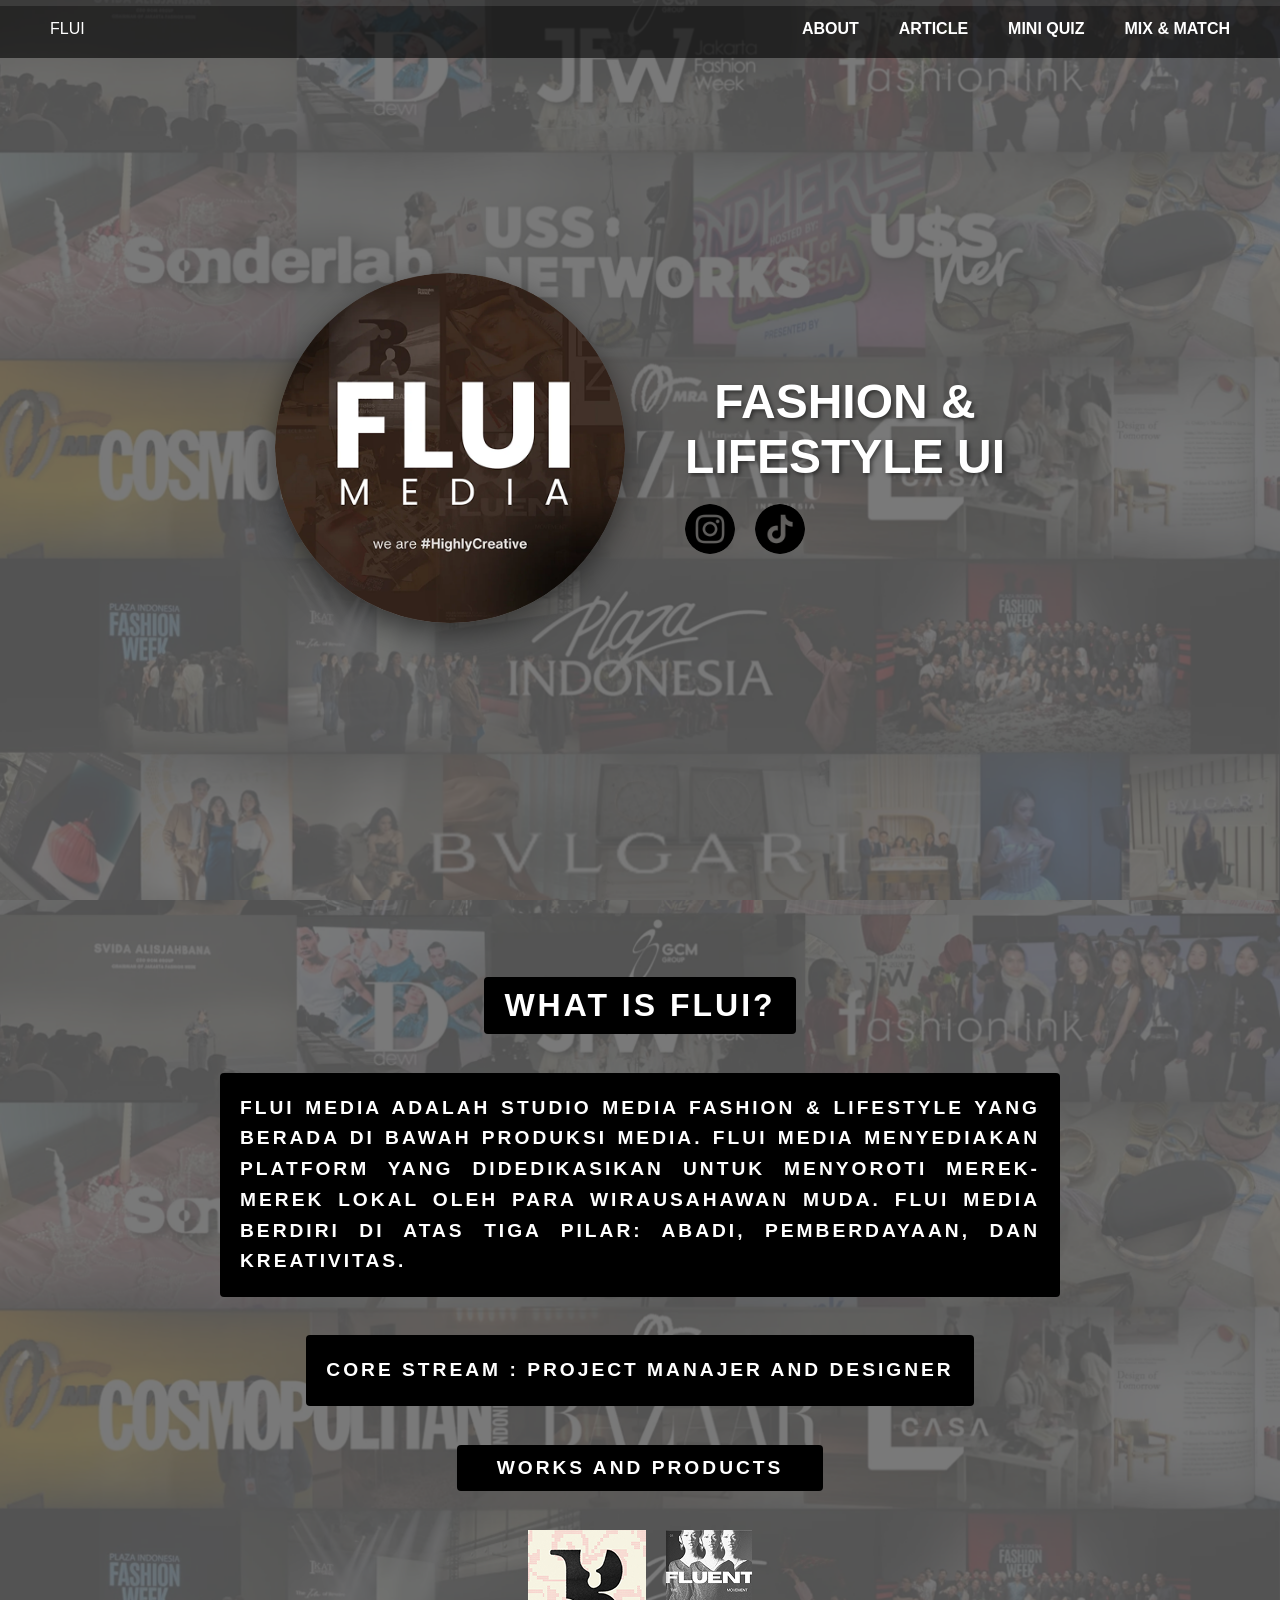
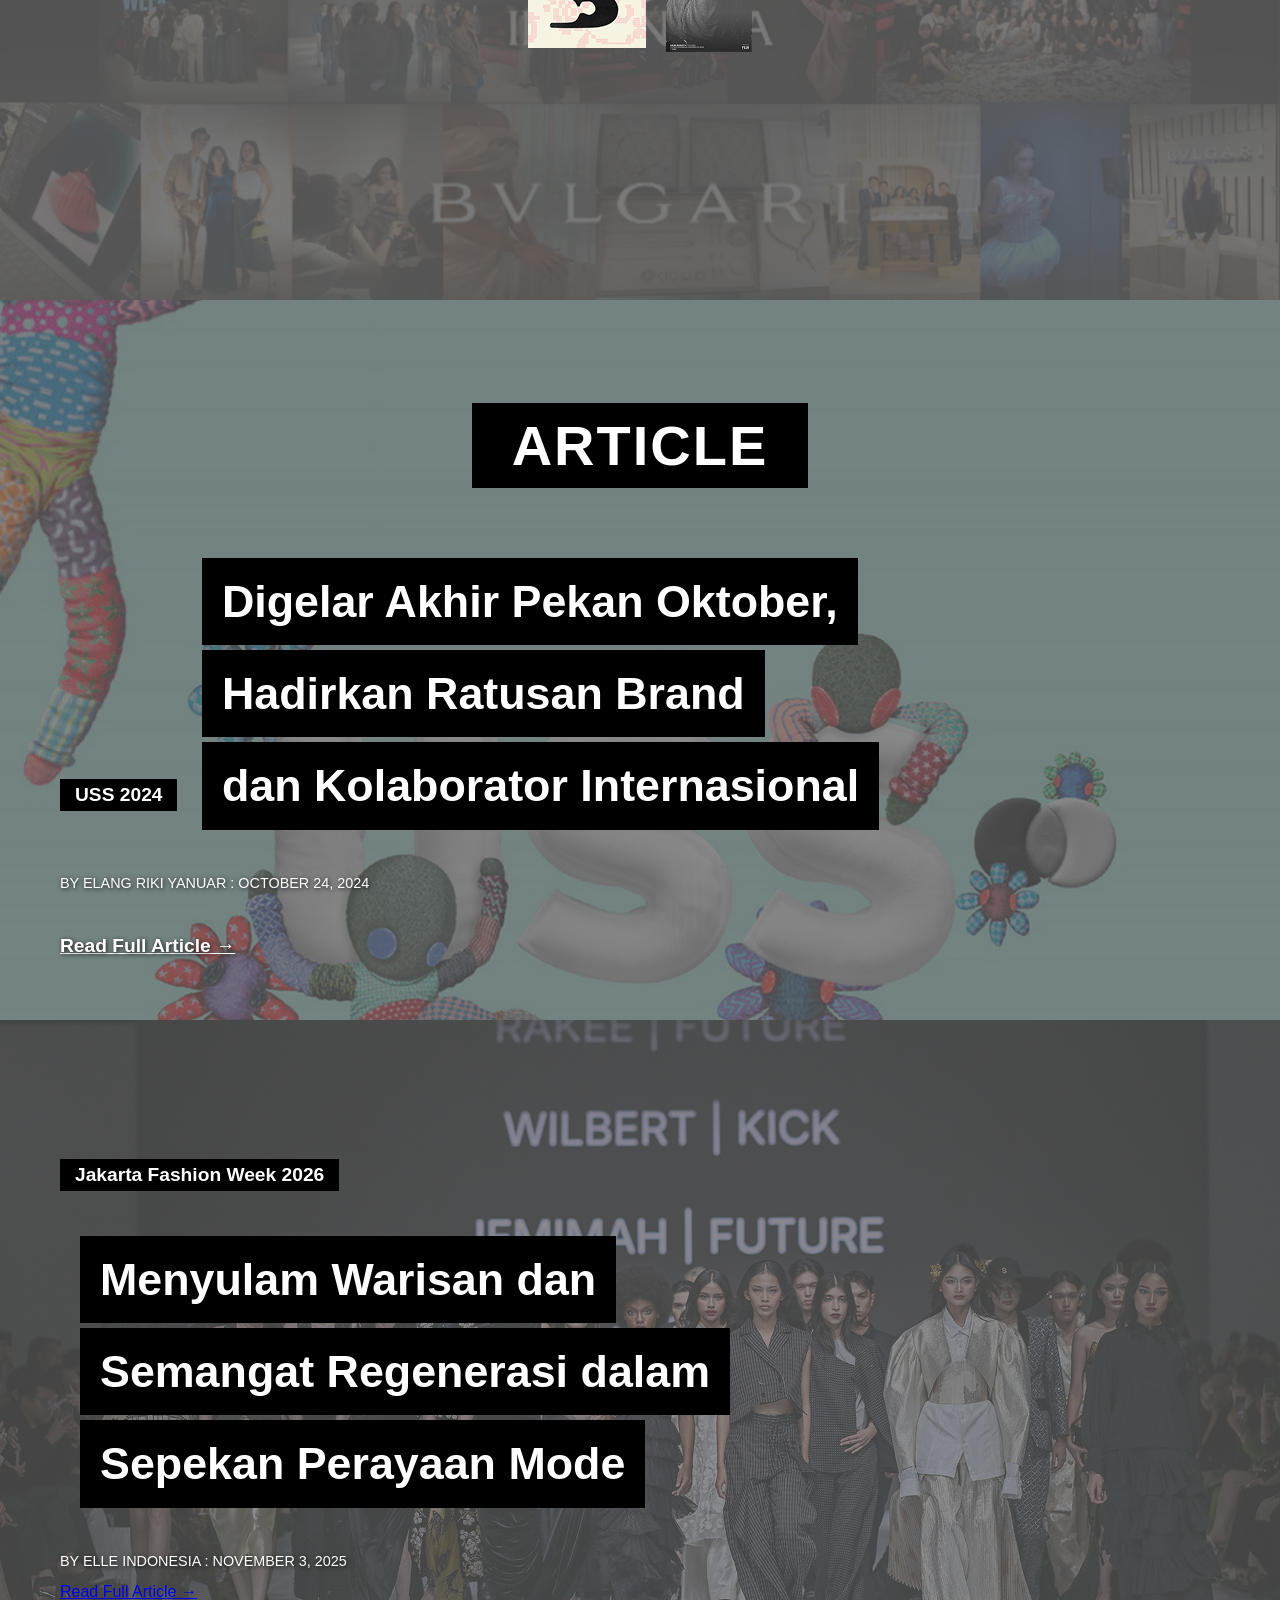
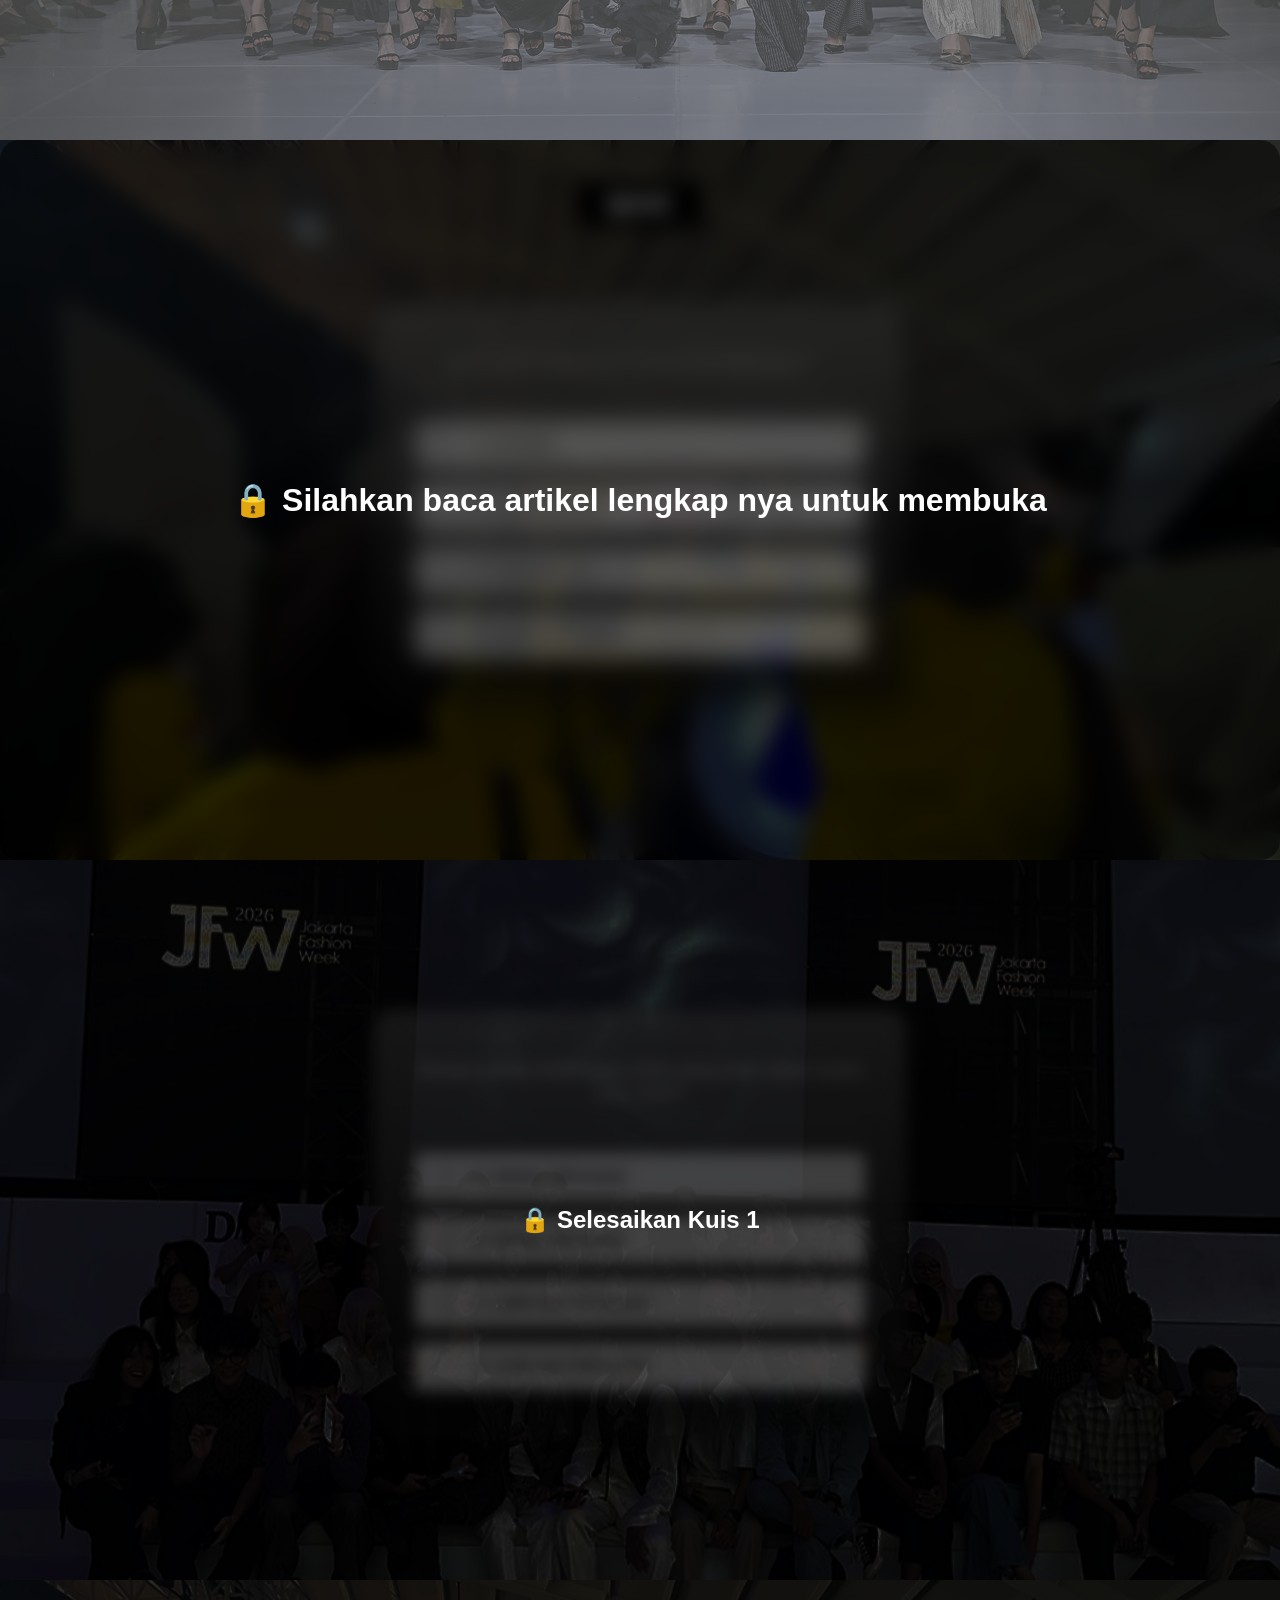
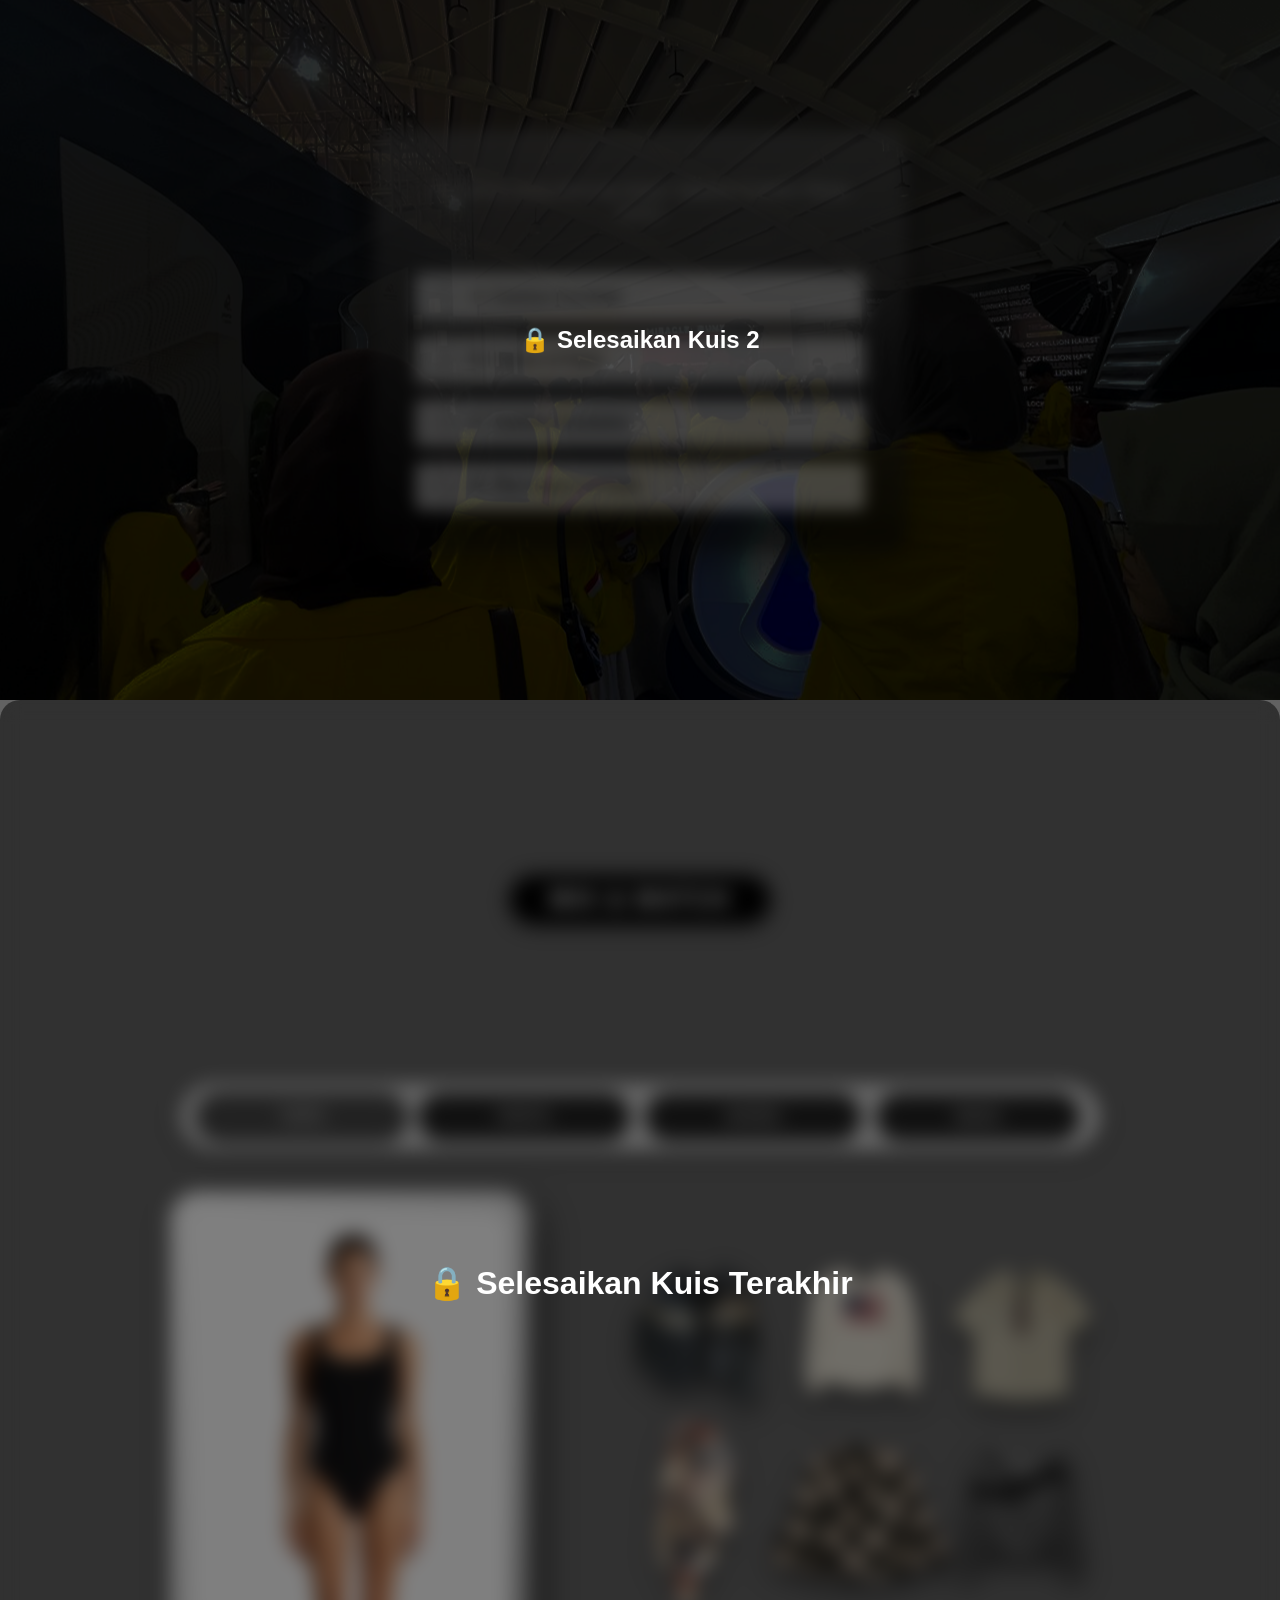
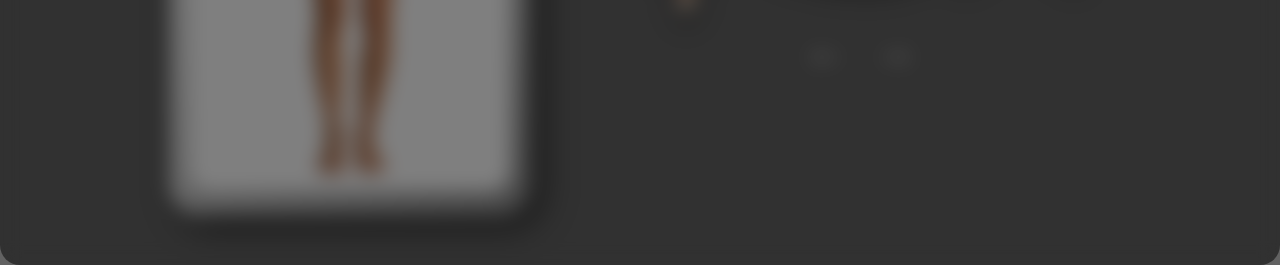
==== index.html @ 3e179be0 "1" ====
<!DOCTYPE html>
<html lang="en">
<head>
    <meta charset="UTF-8">
    <title>Fashion Studio</title>
    <link rel="stylesheet" href="style.css"> 
</head>
<body>
    <div class="scroll-progress-container">
    <div class="scroll-progress-bar" id="progressBar"></div>
    </div>

    <header class="main-header">
        
        <nav class="top-nav">
            <div class="nav-brand">FLUI</div>
            <div class="nav-menu">
                <a href="#info-section">ABOUT</a>
                <a href="#article-section">ARTICLE</a>
                <a href="#quiz-1">MINI QUIZ</a>
                <a href="#mix-match-section">MIX & MATCH</a>
            </div>
        </nav>

        <div class="hero-content">
            
            <div class="hero-logo">
                <img src="images/image 4.png" alt="FLUI Media Logo">
            </div>

            <div class="hero-text-area">
                <h1>FASHION &<br>LIFESTYLE UI</h1>
                
                <div class="social-icons">
                    <a href="https://instagram.com/your-profile" target="_blank">
                        <img src="images/icons/instagram.png" alt="Instagram">
                    </a>
                    <a href="https://tiktok.com/@your-profile" target="_blank">
                        <img src="images/icons/tiktok.png" alt="TikTok">
                    </a>
                </div>
            </div>

        </div>
    </header>

   <section class="info-section" id="info-section">
        <h2 class="black-box">WHAT IS FLUI?</h2>
        
        <p class="black-box">
            FLUI Media adalah studio Media Fashion & Lifestyle yang berada di bawah Produksi Media. FLUI Media menyediakan platform yang didedikasikan untuk menyoroti merek-merek lokal oleh para wirausahawan muda. FLUI Media berdiri di atas tiga pilar: abadi, pemberdayaan, dan kreativitas.
        </p>
        
        <p class="black-box">Core Stream : Project Manajer and Designer</p>
        
        <h3 class="black-box">Works and Products</h3>
        
        <div class="works-images">
            <a href="https://www.instagram.com/___bayang?igsh=MTZxa2tmYzc3bzJldw==" target="_blank">
                <img src="images/works/image 25.png" alt="Works logo">
            </a> <a href="https://heyzine.com/flip-book/077155b08c.html" target="_blank">
                <img src="images/works/image 26.png" alt="Works logo">
            </a> </div>
    </section>

    <section class="article-section" id="article-section">
        
        <article class="article-block uss-bg">
            
            <div class="center-title-box">
                <span class="big-article-title">ARTICLE</span>
            </div>
            
            <div class="article-content">
                <span class="highlight-text tag">USS 2024</span>
                
                <h2 class="article-title">
                    <span class="highlight-text">Digelar Akhir Pekan Oktober,</span><br>
                    <span class="highlight-text">Hadirkan Ratusan Brand</span><br>
                    <span class="highlight-text">dan Kolaborator Internasional</span>
                </h2>
                
                <p class="author-info">BY ELANG RIKI YANUAR : OCTOBER 24, 2024</p>
                
                <a href="uss-article.html" class="read-more">Read Full Article &rarr;</a>
            </div>
        </article>

        <article class="article-block jfw-bg">
            <div class="article-content">
                <span class="highlight-text tag">Jakarta Fashion Week 2026</span>
                
                <h2 class="article-title">
                    <span class="highlight-text">Menyulam Warisan dan</span><br>
                    <span class="highlight-text">Semangat Regenerasi dalam</span><br>
                    <span class="highlight-text">Sepekan Perayaan Mode</span>
                </h2>
                
                <p class="author-info">BY ELLE INDONESIA : NOVEMBER 3, 2025</p>
                
                <a href="jfw-article.html" id="unlock-quiz-btn">Read Full Article &rarr;</a>
            </div>
        </article>

    </section>

    <section id="quiz-section">

        <div class="quiz-block bg-quiz-1 locked" id="quiz-1">
            
            <div class="quiz-badge-container">
                <span class="quiz-badge">QUIZ</span>
            </div>

            <div class="locked-overlay">
                <h2>🔒 Silahkan baca artikel lengkap nya untuk membuka</h2>
            </div>

            <div class="quiz-content">
                <h3>Di mana acara USS 2024 diselenggarakan?</h3>
                <div class="options-grid">
                    <button class="quiz-btn" data-correct="false">A. ICE BSD</button>
                    <button class="quiz-btn" data-correct="true">B. Hall A & B JCC</button> 
                    <button class="quiz-btn" data-correct="false">C. Senayan City</button>
                    <button class="quiz-btn" data-correct="false">D. Grand Indonesia</button>
                </div>
            </div>
        </div>

        <div class="quiz-block bg-quiz-2 locked" id="quiz-2">
            <div class="quiz-overlay">
                <h2>🔒 Selesaikan Kuis 1</h2>
            </div>
            <div class="quiz-content">
                <h3>Berapa jumlah brand gaya hidup yang hadir dalam acara USS 2024?</h3>
                <div class="options-grid">
                    <button class="quiz-btn" data-correct="false">A. Sekitar 100 brand</button>
                    <button class="quiz-btn" data-correct="false">B. Sekitar 150 brand</button>
                    <button class="quiz-btn" data-correct="true">C. Lebih dari 270 brand</button>
                    <button class="quiz-btn" data-correct="false">D. Lebih dari 500 brand</button>
                </div>
            </div>
        </div>

        <div class="quiz-block bg-quiz-3 locked" id="quiz-3">
            <div class="quiz-overlay">
                <h2>🔒 Selesaikan Kuis 2</h2>
            </div>
            <div class="quiz-content">
                <h3>Apa tema yang diusung dalam Jakarta Fashion Week 2026?</h3>
                <div class="options-grid">
                    <button class="quiz-btn" data-correct="false">A. Fashion Forward</button>
                    <button class="quiz-btn" data-correct="false">B. Future of Style</button>
                    <button class="quiz-btn" data-correct="false">C. Fashion Evolution</button>
                    <button class="quiz-btn" data-correct="true">D. The Legacy of Style</button>
                </div>
            </div>
        </div>

    </section>


<section id="mix-match-section" class="locked">

    <div class="locked-overlay">
        <h2>🔒 Selesaikan Kuis Terakhir</h2> 
    </div>

    <header class="mix-header">
        <div class="mix-title-badge">
            <h2>MIX & MATCH</h2>
        </div>
    </header>
    
    <div class="mix-header">
        <div class="category-menu">
            <button class="cat-btn active" data-target="tops">TOPS</button>
            <button class="cat-btn" data-target="pants">PANTS</button>
            <button class="cat-btn" data-target="shoes">SHOES</button>
            <button class="cat-btn" data-target="bags">BAGS</button>
        </div>
    </div>

    <div class="mix-container new-layout">
        
        <div class="model-zone silver-bevel">
            <img src="images/mix-and-match/fixed/model.jpg" alt="Model" class="base-model" draggable="false">
        </div>  

        <div class="outfit-area">
            <div class="outfit-grid-free">
            
            <div class="cloth-slot" data-category="tops">
                <img src="images/mix-and-match/fixed/top-1.png" class="draggable-cloth outfit-item" data-category="tops">
            </div>
            <div class="cloth-slot" data-category="tops">
                <img src="images/mix-and-match/fixed/top-2.png" class="draggable-cloth outfit-item" data-category="tops">
            </div>
            <div class="cloth-slot" data-category="tops">
                <img src="images/mix-and-match/fixed/top-3.png" class="draggable-cloth outfit-item" data-category="tops">
            </div>
            <div class="cloth-slot" data-category="tops">
                <img src="images/mix-and-match/fixed/top-4.png" class="draggable-cloth outfit-item" data-category="tops">
            </div>
            <div class="cloth-slot" data-category="tops">
                <img src="images/mix-and-match/fixed/top-5.png" class="draggable-cloth outfit-item" data-category="tops">
            </div>
            <div class="cloth-slot" data-category="tops">
                <img src="images/mix-and-match/fixed/top-6.png" class="draggable-cloth outfit-item" data-category="tops">
            </div>

            <div class="cloth-slot" data-category="pants">
                <img src="images/mix-and-match/fixed/bottom-1.png" class="draggable-cloth outfit-item" data-category="pants">
            </div>
            <div class="cloth-slot" data-category="pants">
                <img src="images/mix-and-match/fixed/bottom-2.png" class="draggable-cloth outfit-item" data-category="pants">
            </div>
            <div class="cloth-slot" data-category="pants">
                <img src="images/mix-and-match/fixed/bottom-3.png" class="draggable-cloth outfit-item" data-category="pants">
            </div>
            <div class="cloth-slot" data-category="pants">
                <img src="images/mix-and-match/fixed/bottom-4.png" class="draggable-cloth outfit-item" data-category="pants">
            </div>

            <div class="cloth-slot" data-category="shoes">
                <img src="images/mix-and-match/fixed/shoes-1.png" class="draggable-cloth outfit-item" data-category="shoes">
            </div>
            <div class="cloth-slot" data-category="shoes">
                <img src="images/mix-and-match/fixed/shoes-2.png" class="draggable-cloth outfit-item" data-category="shoes">
            </div>
            <div class="cloth-slot" data-category="shoes">
                <img src="images/mix-and-match/fixed/shoes-3.png" class="draggable-cloth outfit-item" data-category="shoes">
            </div>
            <div class="cloth-slot" data-category="shoes">
                <img src="images/mix-and-match/fixed/shoes-4.png" class="draggable-cloth outfit-item" data-category="shoes">
            </div>
            <div class="cloth-slot" data-category="shoes">
                <img src="images/mix-and-match/fixed/shoes-5.png" class="draggable-cloth outfit-item" data-category="shoes">
            </div>
            <div class="cloth-slot" data-category="shoes">
                <img src="images/mix-and-match/fixed/shoes-6.png" class="draggable-cloth outfit-item" data-category="shoes">
            </div>

            <div class="cloth-slot" data-category="bags">
                <img src="images/mix-and-match/fixed/bags-1.png" class="draggable-cloth outfit-item" data-category="bags">
            </div>
            <div class="cloth-slot" data-category="bags">
                <img src="images/mix-and-match/fixed/bags-2.png" class="draggable-cloth outfit-item" data-category="bags">
            </div>
            <div class="cloth-slot" data-category="bags">
                <img src="images/mix-and-match/fixed/bags-3.png" class="draggable-cloth outfit-item" data-category="bags">
            </div>

            </div>

            <div class="carousel-arrows">
                <span class="arrow">&larr;</span>
                <span class="arrow">&rarr;</span>
            </div>
        </div>

    </div>
</section>


<script src="script.js"></script>

<div id="toast-notification" class="toast-notification">
    <div class="toast-icon">
        <svg width="24" height="24" viewBox="0 0 24 24" fill="#4CAF50" xmlns="http://www.w3.org/2000/svg">
            <path d="M12 2C6.48 2 2 6.48 2 12C2 17.52 6.48 22 12 22C17.52 22 22 17.52 22 12C22 6.48 17.52 2 12 2ZM10 17L5 12L6.41 10.59L10 14.17L17.59 6.58L19 8L10 17Z"/>
        </svg>
    </div>
    <div class="toast-content">
        <strong>Wawasan fashion bertambah!</strong>
        Anda sekarang dapat menjawab kuis pertama.
    </div>
</div>

<div id="unlock-toast" class="toast-notification">
    <div class="toast-icon">
        <svg width="24" height="24" viewBox="0 0 24 24" fill="#4CAF50" xmlns="http://www.w3.org/2000/svg">
            <path d="M12 2C6.48 2 2 6.48 2 12C2 17.52 6.48 22 12 22C17.52 22 22 17.52 22 12C22 6.48 17.52 2 12 2ZM10 17L5 12L6.41 10.59L10 14.17L17.59 6.58L19 8L10 17Z"/>
        </svg>
    </div>
    
    <div class="toast-content">
        <strong>Mini Kuiz telah selesai!</strong>
        Akses Mix and Match telah terbuka, silahkan lanjutkan pada fitur dibawah ini
    </div>
</div>

</body>
</html>

</body>
</html>
---- style.css ----
html {
    scroll-behavior: smooth;
    
    /* PRO-TIP: This prevents your fixed navbar from covering up the 
       section titles when it finishes scrolling! */
    scroll-padding-top: 90px; 
}

/* 1. Body & Global Styles */
/* 1. Global Styles */
body {
    background-color: #626262; /* Solid background for the rest of the page */
    color: white;
    font-family: Arial, sans-serif;
    margin: 0;
}

/* 2. The Header (Background image goes back here!) */
.main-header {
    /* Put your exact image name here */
    background-image: url('images/bg/image\ 2.png'); 
    background-size: cover;
    background-position: center;
    height: 100vh;
    display: flex;
    flex-direction: column;
}

.hero-content {
    flex: 1;
    display: flex;
    align-items: center;
    justify-content: center;
}

/* (Keep your existing .top-nav, .nav-menu, .info-section, and .black-box CSS exactly as they are below this!) */

.top-nav {
    display: flex;
    justify-content: space-between;
    padding: 20px 50px;
    background-color: rgba(0, 0, 0, 0.6); /* Adds the dark, transparent background back */
    
    /* The magic to make it follow you when you scroll: */
    position: fixed; 
    top: 0; 
    left: 0;
    width: 100%; 
    box-sizing: border-box; /* Ensures the padding doesn't stretch it off the screen */
    z-index: 99999; /* Higher than the overlay */
}

.nav-menu {
    display: flex;
    gap: 40px; /* This is the magic number! Increase or decrease to change the spacing */
    align-items: center;
}

/* Style the navigation links so they don't look like default blue links */
.nav-menu a {
    color: white; /* Keeps them white on the dark background */
    text-decoration: none; /* Removes the underline */
    font-weight: bold;
    cursor: pointer;
    transition: color 0.3s ease; /* Smooth fade when hovering */
}

/* Optional: Make them change color slightly when you hover over them */
.nav-menu a:hover {
    color: #cccccc; 
}

/* Specifically for the article page (Light Theme) */
body.article-page .nav-menu a {
    color: white; /* Ensures they stay white against the black navbar on the article page */
}

.nav-menu span {
    margin-left: 30px;
    font-weight: bold;
    cursor: pointer;
}

/* Container holding both the logo and the text */
.hero-content {
    flex: 1;
    display: flex;
    align-items: center; 
    justify-content: center;
    gap: 60px; /* Creates the space between the big logo and the text */
    padding: 0 50px;
}

/* 1. Make the Logo Bigger */
.hero-logo img {
    width: 350px; /* INCREASED: Try changing this from 350px to 450px, 500px, etc. */
    height: auto;
    border-radius: 50%;
    box-shadow: 0px 10px 30px rgba(0, 0, 0, 0.5); 
}

/* 2. Make the Title Text Bigger */
.hero-text-area h1 {
    font-size: 5rem; /* INCREASED: Try changing this from 3.5rem to 4.5rem, 5rem, or even 6rem */
    text-align: center;
    margin-bottom: 20px;
    text-shadow: 2px 2px 8px rgba(0, 0, 0, 0.8);
}
.hero-text-area h1 {
    font-size: 3.5rem; /* Makes the title nice and big */
    text-align: center;
    margin-bottom: 20px;
    text-shadow: 2px 2px 8px rgba(0, 0, 0, 0.8); /* Helps the text stand out against the busy background */
}

/* Styling the social media row */
.social-icons {
    display: flex;
    gap: 20px; /* Space between IG and TikTok icons */
}

.social-icons a img {
    width: 50px; /* Adjust based on your icon image size */
    height: 50px;
    border-radius: 50%; /* Assuming the icons have black circular backgrounds */
    transition: transform 0.2s ease; /* Smooth animation for hover */
}

/* Makes the icons grow slightly when you hover over them with a mouse */
.social-icons a:hover img {
    transform: scale(1.1);
}

/* Makes the main title big and white */
.hero-content h1 {
    font-size: 3rem;
    color: white;
    text-shadow: 2px 2px 4px rgba(0,0,0,0.5); /* Adds a slight shadow so it's easy to read over the images */
}

/* 3. Info Section (WHAT IS FLUI?) */
.info-section {
    padding: 50px;
    display: flex;
    flex-direction: column;
    align-items: center; /* Centers the text boxes */

    /* Put your exact image name here */
    background-image: url('images/bg/image\ 2.png'); 
    background-size: cover;
    background-position: center;
    
    /* THE FIX: Changed from height to min-height */
    min-height: 100vh; 
}

.info-section h2 {
    background-color: black; /* Creates the black box */
    color: white;
    padding: 10px 20px;
    font-size: 2rem;
    margin-bottom: 20px;
}

.info-section p {
    background-color: black; /* Creates the black box */
    color: white;
    padding: 20px;
    max-width: 800px; /* Prevents the text from stretching too wide */
    line-height: 1.6; /* Makes the text easier to read */
    text-align: justify; /* Aligns the text neatly like a newspaper */
}

/* Let's make sure the images are spaced nicely and brought to the front */
.works-images {
    display: flex;
    gap: 20px;
    justify-content: center;
    position: relative;
    z-index: 10; /* Guarantees nothing sits on top of them */
    margin-top: 20px;
}

.works-images a {
    text-decoration: none;
    display: inline-block; 
}

/* Optional: Add a nice hover effect so users know it's clickable */
.works-images a:hover img {
    transform: scale(1.05);
    transition: transform 0.3s ease;
}

/* --- 4. ARTICLE SECTION --- */

/* The main container holding both articles */
#article-section {
    display: flex;
    flex-direction: column;
    width: 100%;
}

/* Base styling for both article blocks */
.article-block {
    width: 100%;
    min-height: 80vh; /* Makes each block take up 80% of the screen height */
    background-size: cover;
    background-position: center;
    display: flex;
    flex-direction: column;
    justify-content: center; /* Centers content vertically */
    padding: 60px; /* Gives nice spacing on the left and right */
    box-sizing: border-box;
}

/* Specific background images for each block */
.uss-bg {
    background-image: url('images/bg/image\ 5.png'); /* UPDATE ME */
}

.jfw-bg {
    background-image: url('images/bg/image\ 6.png'); /* UPDATE ME */
}

/* Styling the highlighted text blocks to match Figma */
.article-content {
    max-width: 900px;
}

.highlight-text {
    background-color: black;
    color: white;
    padding: 5px 15px;
    display: inline-block; /* This is what makes the box wrap tightly around the text */
    margin-bottom: 5px; /* Creates the gap between lines */
}

.tag {
    font-size: 1.2rem;
    font-weight: bold;
    margin-bottom: 15px;
}

.article-title {
    margin: 20px 0;
    line-height: 1.6; /* Adds a little extra breathing room between headline rows */
}

.article-title .highlight-text {
    font-size: 2.8rem;
    padding: 10px 20px;
}

.author-info {
    font-size: 0.9rem;
    color: white;
    margin-top: 15px;
    text-shadow: 1px 1px 4px rgba(0,0,0,0.8); /* Ensures text is readable over busy backgrounds */
}

.read-more {
    display: inline-block;
    margin-top: 30px;
    color: white;
    font-weight: bold;
    font-size: 1.2rem;
    text-decoration: underline;
    text-shadow: 1px 1px 4px rgba(0,0,0,0.8);
    transition: color 0.3s ease;
}

.read-more:hover {
    color: #b3b3b3;
}

/* Forces the container to center its contents perfectly */
.center-title-box {
    width: 100%;
    display: flex;
    justify-content: center;
    margin-bottom: 40px; /* Gives nice breathing room before the USS tag starts */
    margin-top: 40px
}

/* Specific styling to make the ARTICLE text much bigger */
.big-article-title {
    background-color: black;
    color: white;
    font-size: 3.5rem; /* Makes it significantly larger */
    padding: 10px 40px; /* Widens the black box */
    font-weight: bold;
    letter-spacing: 2px;
}

/* --- 5. MINI QUIZ SECTION --- */

.quiz-block {
    width: 100%;
    min-height: 80vh; /* Made slightly taller to match Figma proportions */
    background-size: cover;
    background-position: center;
    display: flex; 
    justify-content: center;
    align-items: center;
    position: relative; 
    padding: 60px 20px;
    box-sizing: border-box;
}

/* Backgrounds - Make sure these images are in your folder! */
.bg-quiz-1 { background-image: url('images/bg/image\ 24.png'); background-color: #333; }
.bg-quiz-2 { background-image: url('images/bg/image\ 27.png'); background-color: #222; }
.bg-quiz-3 { background-image: url('images/bg/image\ 24.png'); background-color: #111; }

/* The Dark Gradient Box matching Figma */
.quiz-content {
    background: linear-gradient(180deg, #5a5a5a 0%, #050505 100%);
    border-radius: 20px;
    padding: 30px 40px 40px 40px;
    width: 100%;
    max-width: 450px; /* Keeps the box narrow like the design */
    text-align: center;
    box-shadow: 0 10px 30px rgba(0,0,0,0.7);
    border: 1px solid rgba(255, 255, 255, 0.1);
}

/* Question Text & Divider Line */
.quiz-content h3 {
    color: white;
    font-size: 1.1rem;
    font-weight: normal;
    margin-bottom: 25px;
    padding-bottom: 20px;
    border-bottom: 1px solid rgba(255, 255, 255, 0.3); /* The thin line from Figma */
    line-height: 1.4;
}

/* Stack options vertically */
.options-grid {
    display: flex;
    flex-direction: column;
    gap: 15px;
}

/* White Buttons */
.quiz-btn {
    background-color: white;
    color: black;
    border: 3px solid transparent; 
    border-radius: 6px;
    padding: 12px 20px;
    font-size: 1rem;
    font-weight: bold;
    cursor: pointer;
    transition: all 0.3s ease;
    display: flex;
    align-items: center;
    text-align: left;
}

/* The small radio circle inside the button */
.quiz-btn::before {
    content: '';
    display: inline-block;
    width: 16px;
    height: 16px;
    border: 1px solid black;
    border-radius: 50%;
    margin-right: 15px;
    flex-shrink: 0;
}

.quiz-btn:hover {
    background-color: #f0f0f0;
}

/* Glowing Effects (Triggered by JS) */
.quiz-btn.correct {
    border-color: #00ff00;
    box-shadow: 0 0 15px #00ff00;
}

/* Fills the radio circle when correct */
.quiz-btn.correct::before {
    background-color: #00ff00;
    border-color: #00ff00;
}

.quiz-btn.wrong {
    border-color: #ff0000;
    box-shadow: 0 0 15px #ff0000;
}

/* Fills the radio circle when wrong */
.quiz-btn.wrong::before {
    background-color: #ff0000;
    border-color: #ff0000;
}

/* The Locked State UX */
.locked {
    pointer-events: none;
}

.locked .quiz-content {
    filter: blur(8px);
    opacity: 0.6;
}

.quiz-block.locked {
    position: relative;
    overflow: hidden; 
}

/* The Glassmorphism Lock Screen */
/* 2. Adjust the Overlay to be high, but lower than the Nav */
.locked-overlay {
    position: absolute;
    top: 0;
    left: 0;
    width: 100%;
    height: 100%;
    background: rgba(0, 0, 0, 0.5);
    backdrop-filter: blur(10px);
    display: flex;
    justify-content: center;
    align-items: center;
    
    /* UPDATE THIS LINE: */
    z-index: 5000; /* High, but less than 99999 */
    
    pointer-events: auto;
    border-radius: 20px;
}
/* Style the lock text to match the second image */
.locked-overlay h2 {
    color: white;
    font-size: 1.5rem;
    font-weight: bold;
    margin: 0;
    display: flex;
    align-items: center;
    gap: 10px; /* Space between the lock and the text */
}

/* Automatically hide the overlay when the Javascript removes the 'locked' class */
.quiz-block:not(.locked) .locked-overlay {
    display: none;
}

.quiz-overlay {
    position: absolute;
    top: 0; left: 0; right: 0; bottom: 0;
    display: flex;
    justify-content: center;
    align-items: center;
    background-color: rgba(0, 0, 0, 0.6);
    color: white;
    z-index: 10;
    display: none;
}

.locked .quiz-overlay {
    display: flex;
}

/* Quiz Title Badge */
.quiz-badge-container {
    position: absolute;
    top: 50px; /* Adjust this number to move it higher or lower */
    left: 50%;
    transform: translateX(-50%);
    z-index: 5;
}

.quiz-badge {
    background-color: black;
    color: white;
    padding: 8px 30px;
    font-size: 1.5rem;
    font-weight: bold;
    letter-spacing: 2px;
    box-shadow: 0 4px 10px rgba(0,0,0,0.5); /* Optional: adds a nice drop shadow */
}


/* --- 6. MIX & MATCH SECTION (NEW SLEEK DESIGN) --- */

/* --- 6. MIX & MATCH SECTION (NEW SLEEK DESIGN) --- */

#mix-match-section {
    position: relative; 
    min-height: 800px;
    
    /* THE FIX: 15px on top, 0 on sides, 50px on bottom */
    padding: 15px 0 50px 0; 
    
    /* Keeps the gradient background */
    background-image: linear-gradient(rgba(0, 0, 0, 0.5), rgba(0, 0, 0, 0.5)), url('images/bg/image\ 23.png');
    background-size: cover;
    background-position: center;
    background-attachment: fixed;
}

/* --- Centering the Mix & Match Header --- */

/* 1. Target the outer container holding the title */
.mix-header {
    width: 100%; 
    display: flex; 
    justify-content: center; 
    align-items: center; 
    margin-bottom: 50px; 
    padding-top: 0px; 
    margin-top: 0px; /* Added this to strip away any default spacing! */
}

/* 2. Styling for the dark pill-shaped badge itself */
.mix-title-badge {
    background-color: #000000; /* Black background like the image */
    padding: 10px 40px; /* Vertically small, horizontally wide padding for pill shape */
    border-radius: 50px; /* makes it a perfect pill shape */
    display: inline-block; /* ensures the background only covers the text width + padding */
    box-shadow: 0 4px 10px rgba(0,0,0,0.5); /* Adds a subtle shadow for depth */
}

/* 3. Styling the text inside the badge */
.mix-title-badge h2 {
    color: #ffffff; /* White text */
    margin: 0; /* removes default browser margins so it doesn't break centering */
    font-size: 1.5rem; /* Adjust size as needed */
    text-transform: uppercase; /* Makes it all caps */
    letter-spacing: 2px; /* Slight spacing between letters for a modern look */
    text-align: center; /* ensures text is centered if it wraps (unlikely here) */
}

.mix-container.new-layout {
    display: flex;
    justify-content: center;
    align-items: center; /* Centers the content vertically */
    gap: 80px; /* Bigger gap between model and clothes */
    width: 95%;
    max-width: 1200px;
    margin: 0 auto;
}

/* NEW: The Category Pill Menu */
.category-menu {
    background: #d3d3d3; /* Light grey pill */
    border-radius: 40px;
    display: inline-flex;
    padding: 10px 20px;
    gap: 15px;
    box-shadow: 0 4px 15px rgba(0,0,0,0.5);
}

.cat-btn {
    background: #222222;
    color: white;
    border: none;
    border-radius: 25px;
    padding: 15px 80px;
    font-size: 1rem;
    font-family: 'Comic Sans MS', cursive, sans-serif; /* Matches the fun handwritten font in the image */
    cursor: pointer;
    transition: all 0.3s ease;
    box-shadow: inset -2px -2px 5px rgba(0,0,0,0.5);
}

.cat-btn:hover, .cat-btn.active {
    background: #444444;
    transform: scale(1.05);
}

/* NEW: Silver Bevel Model Zone */
.silver-bevel {
    position: relative;
    width: 320px;
    /* Creates the shiny silver metallic effect */
    background: linear-gradient(135deg, #ffffff 0%, #d4d4d4 50%, #999999 100%);
    border-radius: 30px;
    padding: 20px;
    box-shadow: 
        inset 5px 5px 15px rgba(255, 255, 255, 0.8), /* Inner highlight */
        inset -5px -5px 15px rgba(0, 0, 0, 0.2),    /* Inner shadow */
        10px 10px 30px rgba(0, 0, 0, 0.6);          /* Drop shadow */
}

.base-model {
    width: 100%;
    height: auto;
    border-radius: 20px; /* Optional: rounds the model image inside the silver frame */
}

/* --- FIXED LAYOUT & SHIFTING --- */
.outfit-area {
    display: flex;
    flex-direction: column;
    align-items: center;
    width: 500px; /* Widened to perfectly fit 3 items across */
    min-height: 500px; 
    flex-shrink: 0; 
}

.outfit-grid-free {
    display: grid; 
    /* Strictly forces 3 columns and 2 rows */
    grid-template-columns: repeat(3, 140px); 
    grid-template-rows: repeat(2, 160px); 
    gap: 20px; 
    width: 460px; /* 140*3 + 20*2 = 460 */
    justify-content: center;
}

/* The transparent placeholder that stops items from shifting */
.cloth-slot {
    width: 140px;
    height: 160px;
    display: flex;
    justify-content: center;
    align-items: center;
}

.outfit-item {
    width: 240px;
    height: auto;
    object-fit: contain;
    cursor: grab;
    transition: transform 0.2s;
    filter: drop-shadow(0 10px 10px rgba(0,0,0,0.5)); /* Adds shadow directly to the clothing shape! */
}

/* Keeps the dragged clothes styling */
.freely-placed {
    transform: scale(1.8);
    position: absolute !important;
    width: 160px;
    height: auto;
    z-index: 1000 !important;
    cursor: grabbing;
    pointer-events: auto;
    filter: drop-shadow(0 15px 25px rgba(0,0,0,0.6));
}

/* Carousel Arrows at the bottom */
.carousel-arrows {
    margin-top: 40px;
    display: flex;
    gap: 30px;
}

.arrow {
    font-size: 2.5rem;
    color: #ffffff;
    cursor: pointer;
    transition: transform 0.2s;
}

.arrow:hover {
    transform: scale(1.3);
}

/* --- CATEGORY SLIDE ANIMATIONS --- */
@keyframes slideInNext {
    0% { transform: translateX(50px); opacity: 0; }
    100% { transform: translateX(0); opacity: 1; }
}

@keyframes slideInPrev {
    0% { transform: translateX(-50px); opacity: 0; }
    100% { transform: translateX(0); opacity: 1; }
}

/* These classes will be applied by JavaScript */
.slide-next {
    animation: slideInNext 0.4s cubic-bezier(0.25, 0.46, 0.45, 0.94) forwards;
}

.slide-prev {
    animation: slideInPrev 0.4s cubic-bezier(0.25, 0.46, 0.45, 0.94) forwards;
}

/* --- LOCK SYSTEM STYLES --- */

#mix-match-section.locked {
    pointer-events: none;
}

#mix-match-section.locked .locked-overlay {
    position: absolute;
    top: 0;
    left: 0;
    width: 100%;
    height: 100%;
    background: rgba(0, 0, 0, 0.5);
    backdrop-filter: blur(10px);
    display: flex;
    justify-content: center;
    align-items: center;
    z-index: 2000;
    pointer-events: auto;
    border-radius: 20px;
}

#mix-match-section:not(.locked) .locked-overlay {
    display: none;
}

.locked-overlay h2 {
    color: white;
    font-size: 2rem;
}

.mix-header {
    width: 100%;
    padding-top: 100px; /* Adjust this so it clears your top nav bar */
    text-align: center; /* This centers inline elements */
    margin-top: 60px;   /* Adds space from the section above */
    margin-bottom: 40px;
}

.black-box {
    background-color: #000000;
    color: #ffffff;
    padding: 12px 40px;
    font-size: 1.2rem;
    font-weight: bold;
    letter-spacing: 3px;
    display: inline-block; /* CRITICAL: This allows 'text-align: center' to work */
    border-radius: 4px;    /* Optional: slightly rounded corners like a real box */
    text-transform: uppercase;
}


/* ========================================= */
/* --- 7. ARTICLE PAGE SPECIFIC STYLES --- */
/* ========================================= */

/* Switch to Light Theme for reading */
body.article-page {
    background-color: #ffffff;
    color: #000000;
}

/* Ensure the navbar background stays dark so text is readable */
body.article-page .top-nav {
    background-color: #000000; 
}

/* Push the hero image down so it doesn't hide behind the fixed navbar */
.article-hero {
    margin-top: 60px; /* Adjust this to match your navbar height */
    width: 100%;
    height: 60vh; /* Takes up 60% of screen height */
    overflow: hidden;
}

.article-hero img {
    width: 100%;
    height: 100%;
    object-fit: cover; /* Keeps the image looking good without squishing */
    object-position: center;
}

/* Center the text and make it look like a blog */
.article-container {
    max-width: 800px;
    margin: 60px auto 100px auto; /* Centers it and adds space top/bottom */
    padding: 0 30px;
}

/* The small "ARTICLE" black box */
.article-badge {
    background-color: #000000;
    color: #ffffff;
    display: inline-block;
    padding: 8px 24px;
    font-size: 1rem;
    font-weight: bold;
    letter-spacing: 2px;
    margin-bottom: 25px;
}

/* The Big Headline */
.article-main-title {
    font-size: 2.8rem;
    line-height: 1.3;
    margin: 0 0 20px 0;
    font-weight: 800;
}

/* Date and Author */
.article-meta {
    color: #666666;
    font-size: 1rem;
    font-weight: bold;
    margin-bottom: 40px;
    padding-bottom: 20px;
    border-bottom: 1px solid #eeeeee; /* Nice subtle line under the author */
}

/* The Reading Text */
.article-body p {
    font-size: 1.2rem;
    line-height: 1.8;
    margin-bottom: 30px;
    color: #222222;
    text-align: justify;
}

/* Images inside the article text */
.article-inline-image {
    width: 100%;
    height: auto;
    border-radius: 8px;
    margin: 20px 0 40px 0; /* Space above and below the image */
}

/* Container for side-by-side images */
.article-image-row {
    display: flex;
    gap: 20px; /* The space between the two images */
    margin: 20px 0 40px 0; /* Matches the top/bottom spacing of your single images */
}

/* The images inside the row */
.article-image-row img {
    flex: 1; 
    width: 100%; 
    
    /* ADD THESE TWO LINES: */
    height: 250px; /* Forces both images to be exactly this tall */
    max-height: 20vh; /* Ensures they don't take up more than 40% of small screens */
    
    border-radius: 8px; 
    object-fit: cover; /* This is the magic! It perfectly crops the image to fit the 300px box without squishing or stretching it */
}

/* --- PROGRESS BAR --- */
.scroll-progress-container {
    position: fixed;
    top: 0;
    left: 0;
    width: 100%;
    height: 6px; /* Thickness of the bar */
    background: rgba(255, 255, 255, 0.1); /* Faint background line */
    z-index: 100000; /* Sits higher than the 99999 navbar */
}

.scroll-progress-bar {
    height: 100%;
    background: #ffffff; /* White filling up. You can change this to #00ff00 for neon green! */
    width: 0%;
    transition: width 0.1s ease-out;
}

/* --- UNIFIED TOAST NOTIFICATIONS --- */
.toast-notification {
    position: fixed;
    top: 50%; /* Moves it to the vertical middle of the screen */
    left: 50%; /* Moves it to the horizontal middle of the screen */
    
    /* Hides it slightly above the center and makes it transparent */
    transform: translate(-50%, -60%); 
    opacity: 0;
    visibility: hidden;
    
    background-color: #1a1a1a; /* Dark background */
    border: 1px solid #4CAF50; /* Full green border */
    border-radius: 12px;
    padding: 50px 40px;
    box-shadow: 0 15px 40px rgba(0, 0, 0, 0.8), 0 0 20px rgba(0, 255, 0, 0.1); /* Stronger shadow for depth */
    z-index: 999999; /* Ensure it's above EVERYTHING */
    
    display: flex; /* Aligns icon and text side-by-side */
    align-items: flex-start;
    gap: 15px; /* Space between icon and text */
    
    width: max-content;
    max-width: 450px;
    
    /* Smooth transition for movement and fading */
    transition: transform 0.5s cubic-bezier(0.25, 0.46, 0.45, 0.94), opacity 0.4s ease, visibility 0.4s;
}

/* Class added by JS to show it in the dead center */
.toast-notification.show {
    transform: translate(-50%, -50%); /* Snaps to absolute dead center */
    opacity: 1; /* Makes it fully visible */
    visibility: visible;
}

/* --- MORE ARTICLES SECTION --- */
#readmore-section {
    display: flex;
    flex-direction: column;
    width: 100%;
}

.readmore-content {
    padding: 60px 20px; /* Gives the text a little breathing room inside its box */
}

/* Base styling for both article blocks */
.readmore-title {
    width: 100%;
    min-height: 80vh; 
    /* Flexbox settings for layout */
    display: flex;
    flex-direction: column;
    justify-content: center; 
    align-items: flex-start; /* Forces the text to stay neatly aligned to the left */
    
    /* --- THE MARGIN FIX --- */
    /* 80px top/bottom, and 10% left/right. Using % ensures the margins look great on any screen size! */
    padding: 80px 10%; 
}

/* Styling the Text */
.article-title {
    color: rgb(0, 0, 0); /* Keep your text color */
    display: inline-block; 
    padding: 10px 20px; /* Gives the text a little breathing room inside its box */
    margin-bottom: 15px; /* Space between the text and the "Read More" button */
    /* --- THE SIZE & SHAPE FIX --- */
    font-size: 2.5rem; /* Adjust this number to make the text larger or smaller */
    font-weight: bold; /* Makes it pop */
    line-height: 1.5; /* Adjusts the vertical spacing between lines of text */
    max-width: 800px; /* Stops the text from stretching all the way across the screen */
}

.author-readmore-info {
    font-size: 0.9rem;
    color: rgb(0, 0, 0);
    margin-top: 15px;
    padding: 10px 40px;
}

.jfw-readmore-bg {
    background-image: url('images/bg/image\ 6.png'); /* UPDATE ME */
    background-size: cover;
    background-position: center;
    height: 100vh;
    display: flex;
    flex-direction: column;
}

.uss-readmore-bg {
    background-image: url('images/bg/image\ 5.png'); /* UPDATE ME */
    background-size: cover;
    background-position: center;
    height: 100vh;
    display: flex;
    flex-direction: column;
}



.individual-article-readmore {
    padding: 10px 40px;
    display: inline-block;
    margin-top: 30px;
    color: rgb(0, 0, 0);
    font-weight: bold;
    font-size: 1.2rem;
    text-decoration: underline;
    transition: color 0.3s ease;
}


/* ======================================================= */
/* 📱 MOBILE RESPONSIVENESS 📱               */
/* ======================================================= */

@media (max-width: 768px) {
    
    /* --- 1. Navigation Bar --- */
    .top-nav {
        flex-direction: column; /* Stacks logo and menu */
        align-items: center;
        padding: 15px 20px;
        gap: 15px;
    }
    
    .nav-menu {
        flex-wrap: wrap; /* Allows menu items to wrap to next line if needed */
        justify-content: center;
        gap: 15px;
        font-size: 0.9rem;
    }

    /* --- 2. Article Reading Pages --- */
    .article-main-title {
        font-size: 1.8rem; /* Reduces massive titles */
        line-height: 1.3;
    }
    
    .article-hero img {
        height: 30vh; /* Reduces huge images on mobile */
    }

    /* --- 3. The "More Articles" Replica Grid --- */
    .more-articles-grid {
        grid-template-columns: 1fr; /* Stacks the two cards into one single column */
    }

    .more-article-card {
        flex-direction: column; /* Stacks image on top of text */
        gap: 0;
    }

    .card-image-wrapper {
        flex: 0 0 180px; /* Makes image a bit taller for horizontal cards now that they are stacked */
        border-radius: 10px 10px 0 0; /* Rounds only the top corners */
    }

    /* --- 4. The Parallax "Read More" Block --- */
    .readmore-title {
        padding: 40px 5%; /* Shrinks massive padding */
        min-height: 60vh;
    }

    .article-title {
        font-size: 1.8rem; /* Shrinks the giant text block */
    }

    /* --- 5. Mini Quiz Section --- */
    .quiz-options {
        grid-template-columns: 1fr; /* Stacks the answer buttons on top of each other */
        gap: 15px;
    }
    
    .quiz-btn {
        padding: 15px;
        font-size: 1rem;
    }

    /* --- 6. Mix & Match Game --- */
    #mix-match-section {
        padding: 20px 15px 50px 15px;
    }

    .mix-container.new-layout {
        flex-direction: column; /* Puts the Model on top of the Clothing Grid */
        align-items: center;
        gap: 30px;
    }

    .mix-left-model {
        width: 100%;
        max-width: 300px; /* Keeps the model from getting too huge */
    }

    .mix-right-outfits {
        width: 100%;
    }

    /* --- 7. Toast Notifications --- */
    .toast-notification {
        width: 90%; /* Stops the toast from touching the edges of the screen */
        max-width: 350px;
        padding: 12px 16px;
        gap: 10px;
    }

    .toast-content {
        font-size: 0.85rem;
    }

    .toast-content strong {
        font-size: 0.95rem;
    }
}
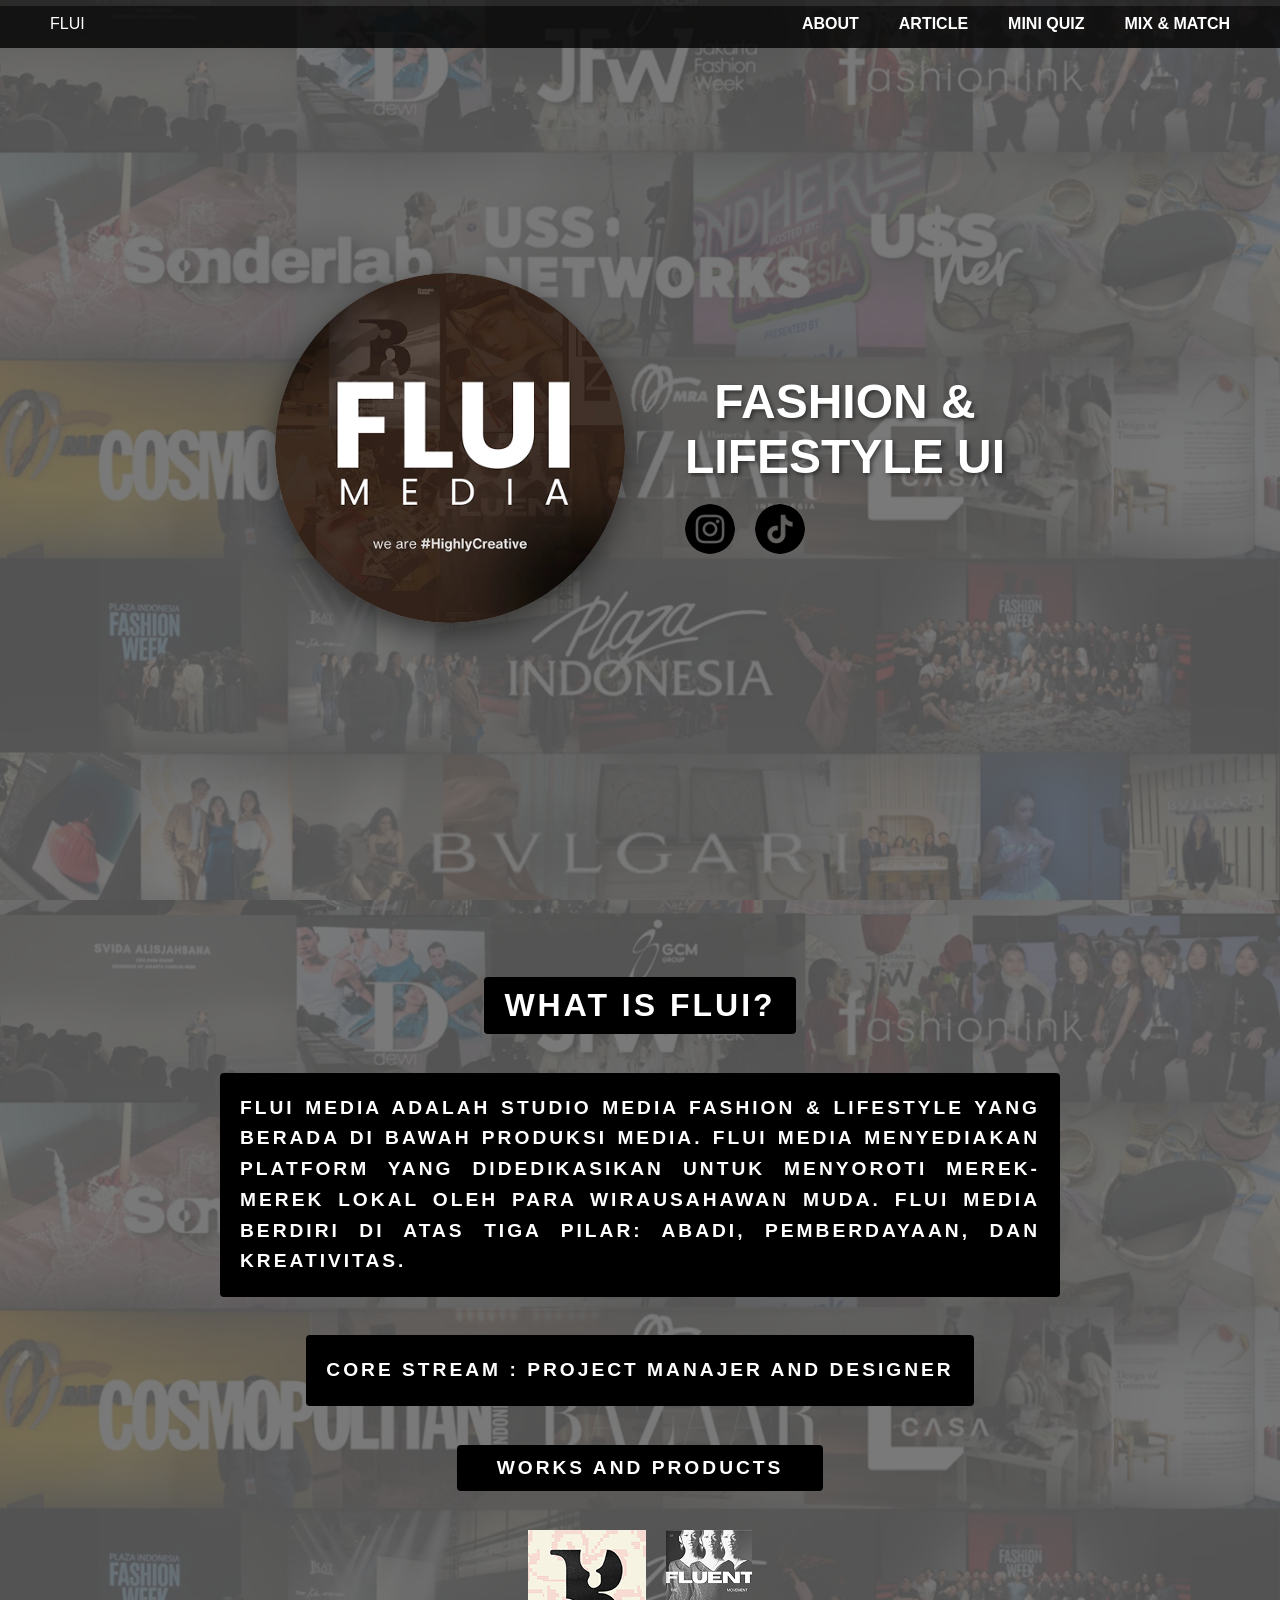
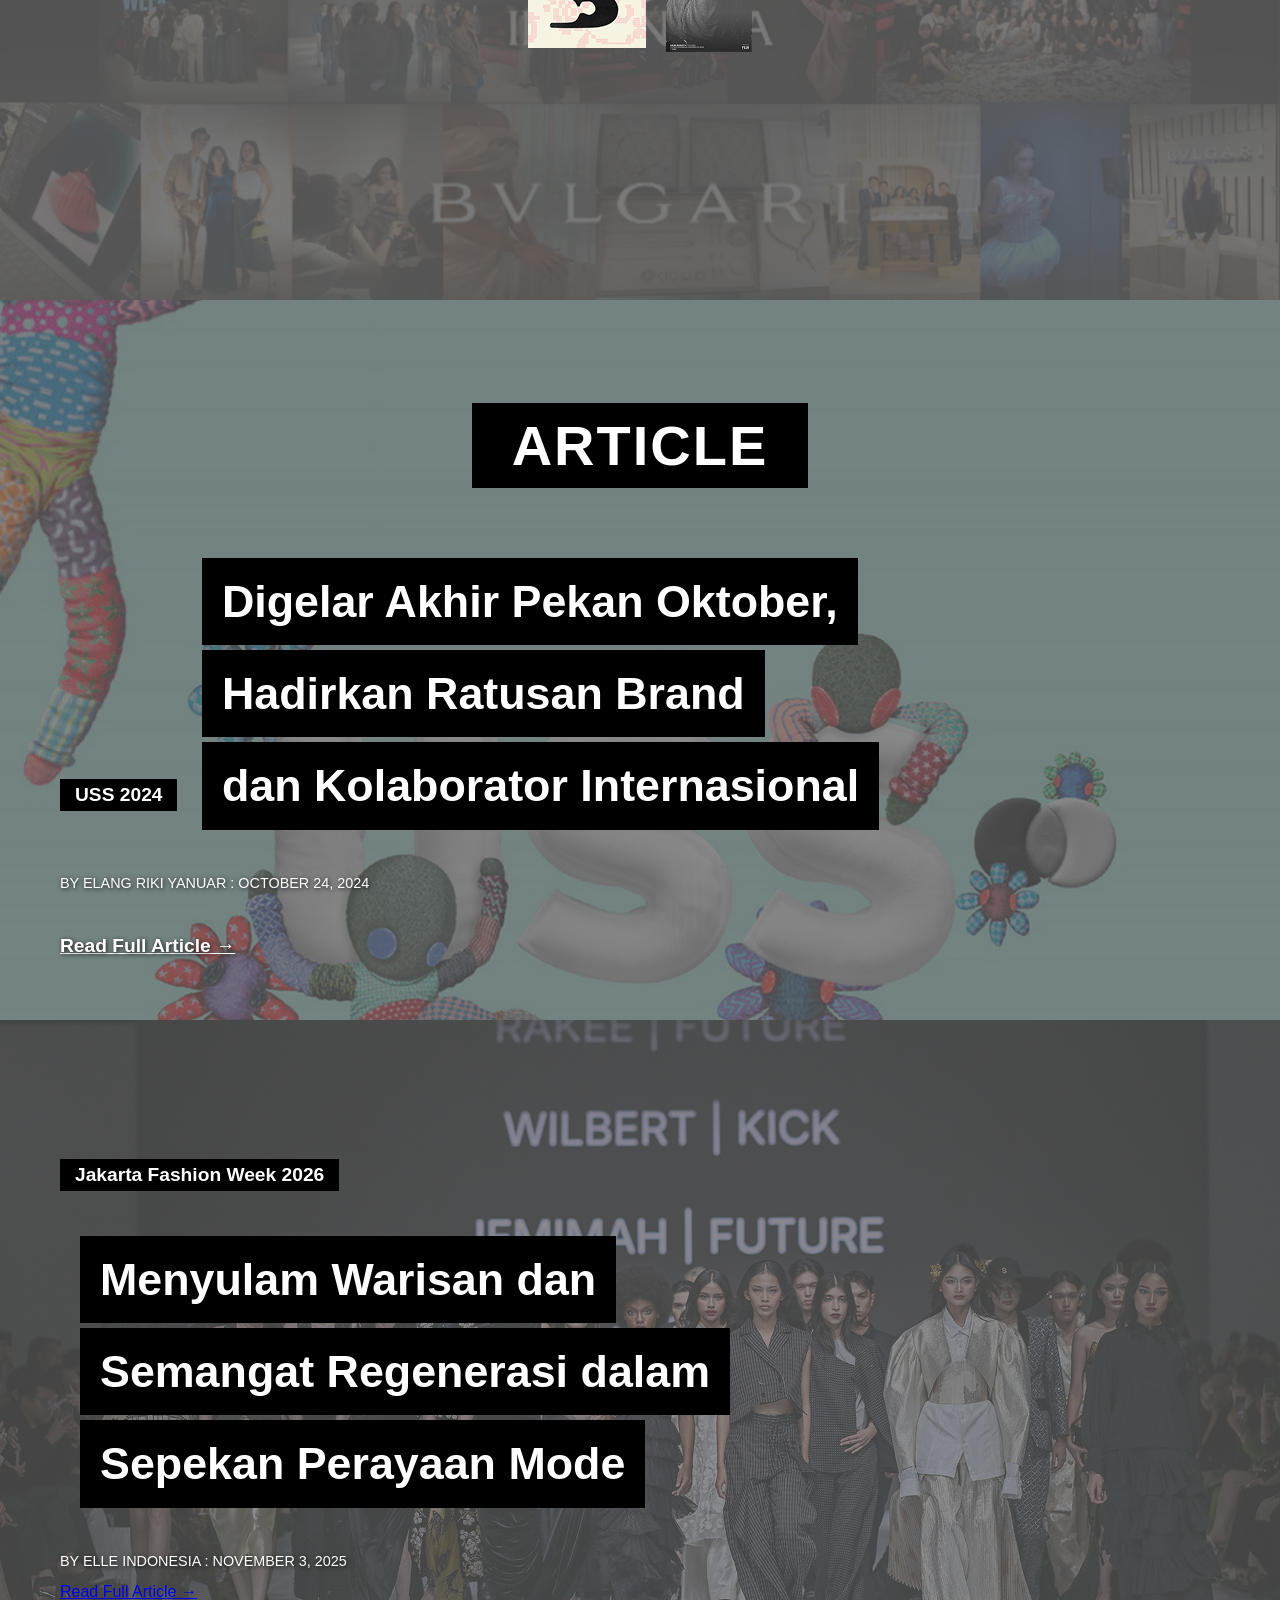
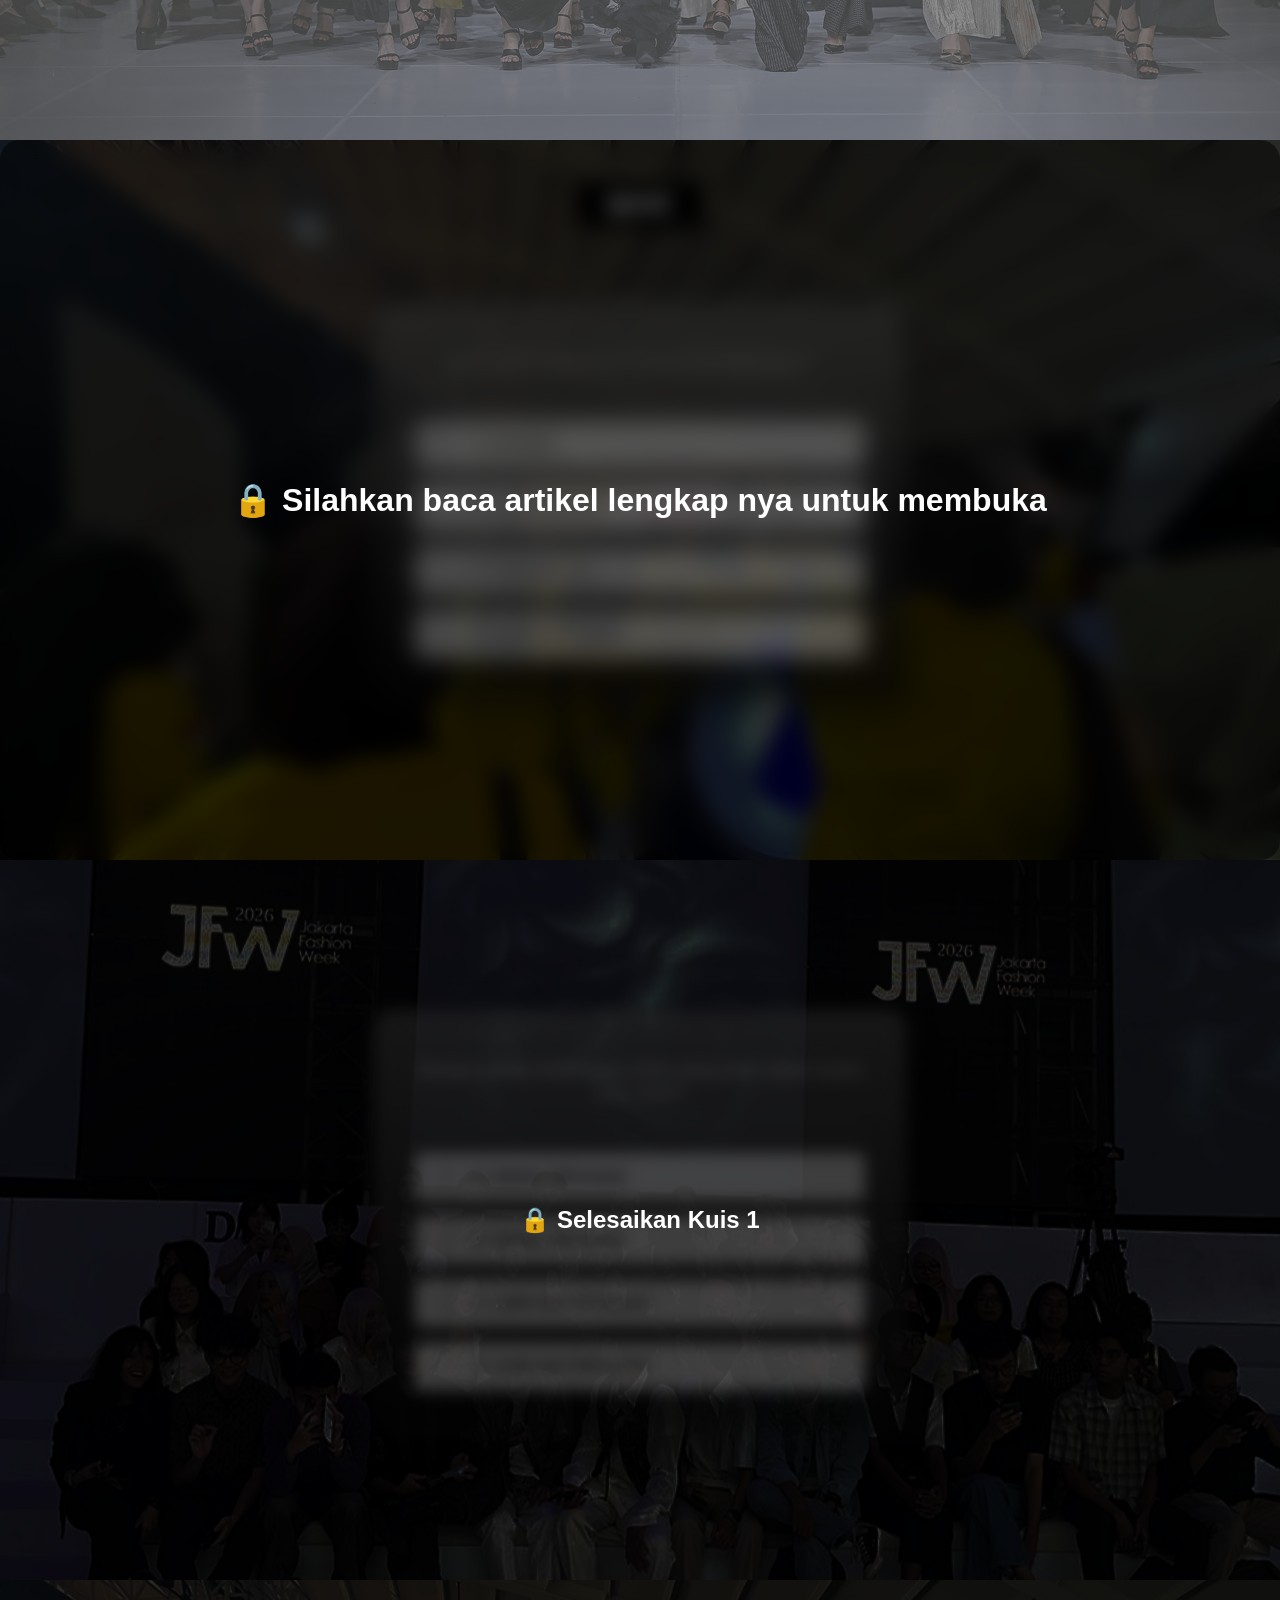
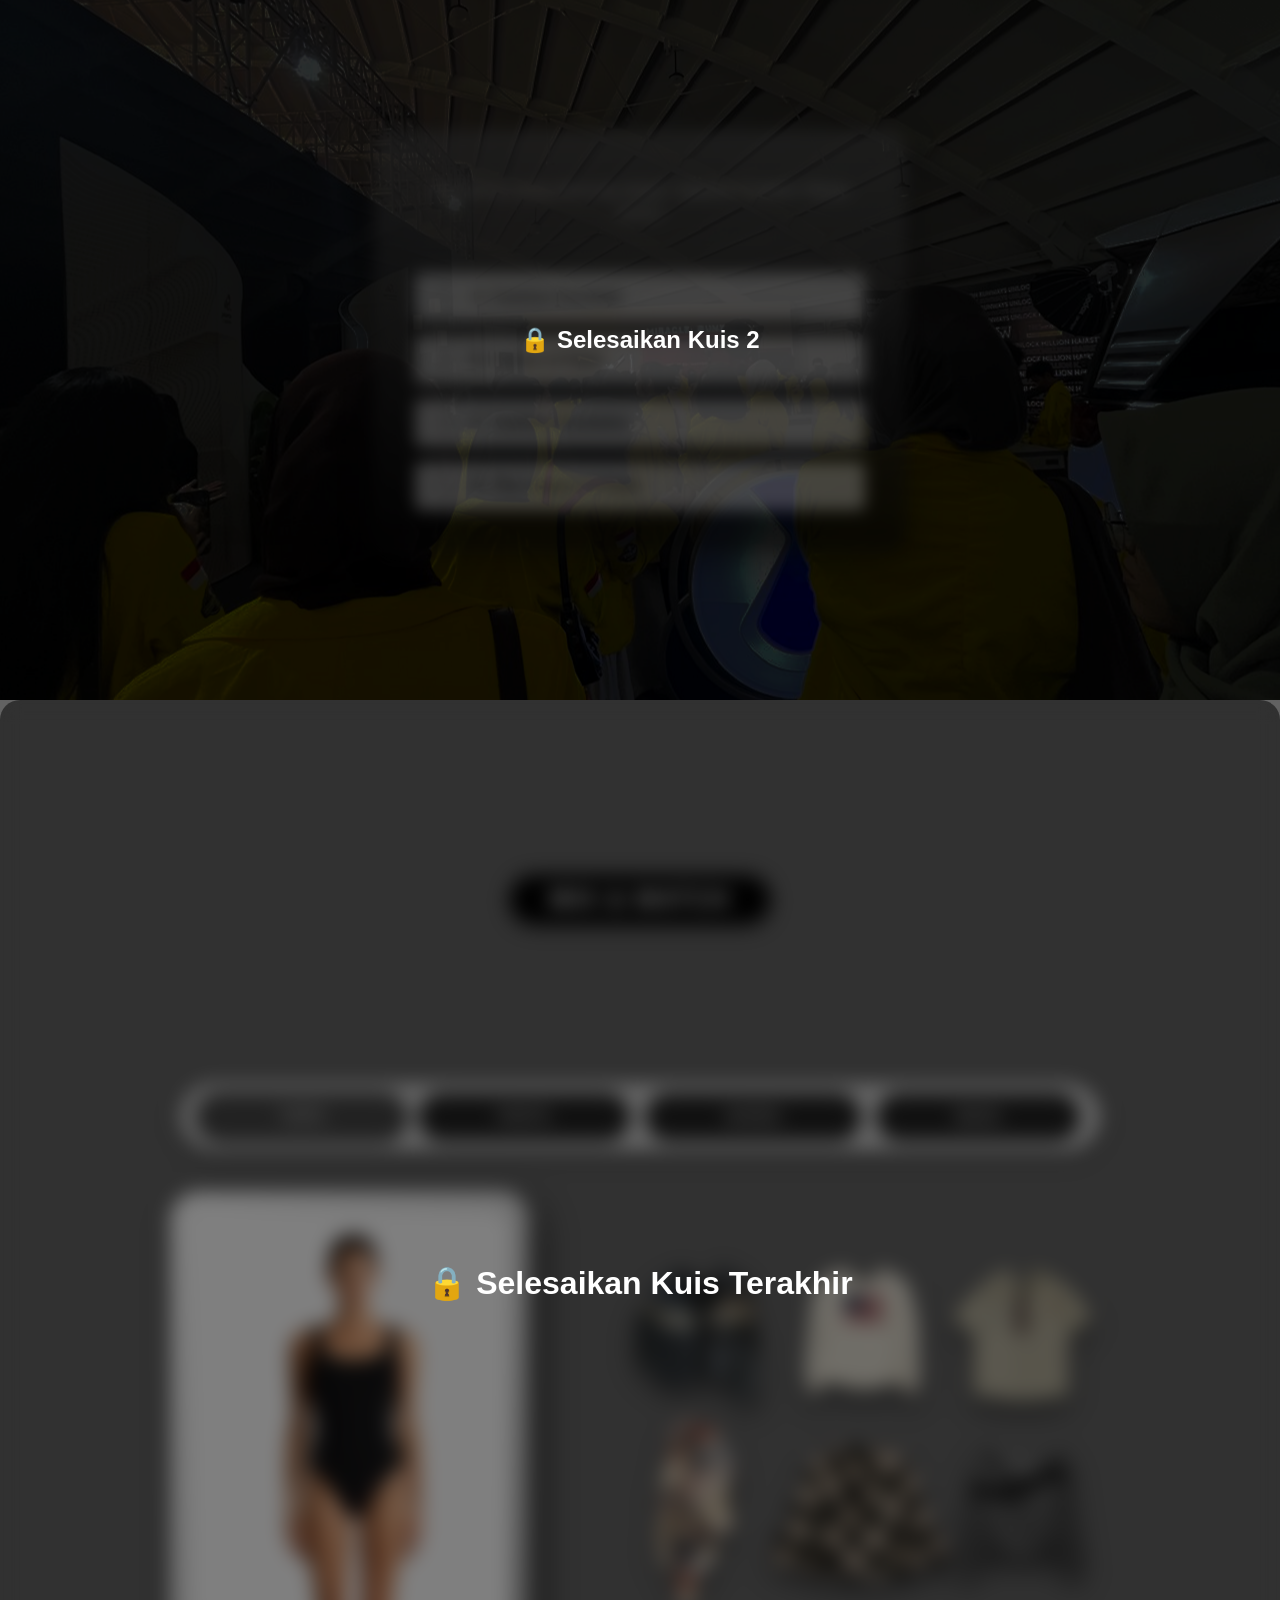
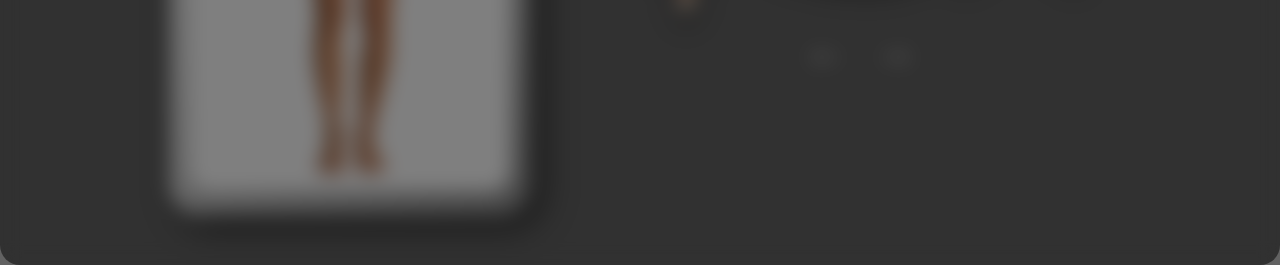
==== commit ebaecda3: "mobile fixed i hope" ====
--- a/index.html
+++ b/index.html
@@ -2,7 +2,9 @@
 <html lang="en">
 <head>
     <meta charset="UTF-8">
-    <title>Fashion Studio</title>
+    <meta name="viewport" content="width=device-width, initial-scale=1.0">
+    <title>FLUI STUDIO</title>
+    <script src="https://reveal.github.io/drag-drop-touch/DragDropTouch.js"></script>
     <link rel="stylesheet" href="style.css"> 
 </head>
 <body>
--- a/style.css
+++ b/style.css
@@ -36,18 +36,19 @@
 /* (Keep your existing .top-nav, .nav-menu, .info-section, and .black-box CSS exactly as they are below this!) */
 
 .top-nav {
-    display: flex;
-    justify-content: space-between;
-    padding: 20px 50px;
-    background-color: rgba(0, 0, 0, 0.6); /* Adds the dark, transparent background back */
-    
-    /* The magic to make it follow you when you scroll: */
-    position: fixed; 
-    top: 0; 
-    left: 0;
-    width: 100%; 
-    box-sizing: border-box; /* Ensures the padding doesn't stretch it off the screen */
-    z-index: 99999; /* Higher than the overlay */
+display: flex;
+justify-content: space-between;
+align-items: center; /* Keeps logo and links aligned vertically */
+padding: 15px 50px;
+background-color: rgba(0, 0, 0, 0.8); /* Darker so it's readable */
+
+/* --- THE FIX: LOCK TO TOP --- */
+position: fixed;
+top: 0;
+left: 0;
+width: 100%;
+z-index: 9999;
+box-sizing: border-box;
 }
 
 .nav-menu {
@@ -970,105 +971,159 @@
 
 
 /* ======================================================= */
-/* 📱 MOBILE RESPONSIVENESS 📱               */
+/* 📱 ULTIMATE MOBILE FIX (PHONES) 📱                      */
 /* ======================================================= */
 
 @media (max-width: 768px) {
     
-    /* --- 1. Navigation Bar --- */
     .top-nav {
-        flex-direction: column; /* Stacks logo and menu */
+        flex-direction: column; 
+        padding: 15px 20px;
+        gap: 15px; /* Gives a little more breathing room between the FLUI logo and the buttons */
+        align-items: center; 
+        width: 100%;
+        max-width: 100vw;
+        overflow-x: hidden;
+    }
+
+        .nav-menu {
+        display: flex;
+        flex-wrap: wrap;
+        justify-content: center;
+        gap: 10px;
+    }
+
+    .nav-menu a {
+        text-align: center; /* Centers the text inside each pill */
+        display: block; /* Makes the entire box clickable, not just the text itself */
+        box-sizing: border-box; /* Ensures the padding and border don't break the grid */
+    }
+    /* 2. Fix Hero/Header Content */
+    .hero-content {
+        padding-top: 120px !important; /* Push content down so it doesn't hide under fixed navbar */
+        flex-direction: column;
+        text-align: center;
+    }
+
+    .hero-text-area h1 {
+        font-size: 2.2rem !important;
+        line-height: 1.1;
+    }
+
+    /* 3. Fix Giant Overlapping Article Titles (Screenshot Check) */
+    .article-title {
+        font-size: 1.4rem !important; /* Shrink from 2.5rem to fit mobile screen */
+        max-width: 95% !important;
+        line-height: 1.3 !important;
+        padding: 10px !important;
+    }
+
+    .readmore-tag {
+        font-size: 0.8rem !important;
+        padding: 5px 12px !important;
+    }
+
+    /* 4. Mix & Match Grid Fix */
+     #mix-match-section {
+        min-height: auto;
+        padding: 30px 15px 60px 15px;
+        background-attachment: scroll;
+    }
+
+    /* STACK EVERYTHING */
+    .mix-container.new-layout {
+        flex-direction: column;
+        gap: 15px;
+        width: 100%;
+    }
+
+    /* TITLE */
+    .mix-title-badge {
+        padding: 10px 25px;
+    }
+
+    .mix-title-badge h2 {
+        font-size: 1.2rem;
+        letter-spacing: 1px;
+    }
+
+    /* CATEGORY BUTTONS */
+    .category-menu {
+        width: 100%;
+        max-width: 350px;
+        display: flex;
+        flex-wrap: wrap;
+        justify-content: center;
+        gap: 10px;
+        padding: 12px;
+        border-radius: 25px;
+    }
+
+    .cat-btn {
+        padding: 12px 24px;
+        font-size: 0.9rem;
+        flex: 1 1 40%;
+        min-width: 120px;
+    }
+
+    /* MODEL */
+    .silver-bevel {
+    width: 180px !important;
+    padding: 10px !important;
+    border-radius: 20px;
+    }
+
+    .base-model {
+        width: 100%;
+        max-height: 350px;
+        object-fit: contain;
+    }
+
+    /* CLOTH AREA */
+    .outfit-area {
+        width: 100%;
+        min-height: auto;
+    }
+
+    /* GRID */
+    .outfit-grid-free {
+        display: grid;
+        grid-template-columns: repeat(2, 1fr);
+        gap: 12px;
+        width: 100%;
+        max-width: 280px;
+        justify-items: center;
+        margin: 0 auto;
+    }
+
+    .cloth-slot {
+        width: 100%;
+        height: auto;
+        display: flex;
+        justify-content: center;
         align-items: center;
-        padding: 15px 20px;
-        gap: 15px;
-    }
-    
-    .nav-menu {
-        flex-wrap: wrap; /* Allows menu items to wrap to next line if needed */
-        justify-content: center;
-        gap: 15px;
-        font-size: 0.9rem;
-    }
-
-    /* --- 2. Article Reading Pages --- */
-    .article-main-title {
-        font-size: 1.8rem; /* Reduces massive titles */
-        line-height: 1.3;
-    }
-    
-    .article-hero img {
-        height: 30vh; /* Reduces huge images on mobile */
-    }
-
-    /* --- 3. The "More Articles" Replica Grid --- */
-    .more-articles-grid {
-        grid-template-columns: 1fr; /* Stacks the two cards into one single column */
-    }
-
-    .more-article-card {
-        flex-direction: column; /* Stacks image on top of text */
-        gap: 0;
-    }
-
-    .card-image-wrapper {
-        flex: 0 0 180px; /* Makes image a bit taller for horizontal cards now that they are stacked */
-        border-radius: 10px 10px 0 0; /* Rounds only the top corners */
-    }
-
-    /* --- 4. The Parallax "Read More" Block --- */
-    .readmore-title {
-        padding: 40px 5%; /* Shrinks massive padding */
-        min-height: 60vh;
-    }
-
-    .article-title {
-        font-size: 1.8rem; /* Shrinks the giant text block */
-    }
-
-    /* --- 5. Mini Quiz Section --- */
-    .quiz-options {
-        grid-template-columns: 1fr; /* Stacks the answer buttons on top of each other */
-        gap: 15px;
-    }
-    
-    .quiz-btn {
-        padding: 15px;
-        font-size: 1rem;
-    }
-
-    /* --- 6. Mix & Match Game --- */
-    #mix-match-section {
-        padding: 20px 15px 50px 15px;
-    }
-
-    .mix-container.new-layout {
-        flex-direction: column; /* Puts the Model on top of the Clothing Grid */
-        align-items: center;
-        gap: 30px;
-    }
-
-    .mix-left-model {
-        width: 100%;
-        max-width: 300px; /* Keeps the model from getting too huge */
-    }
-
-    .mix-right-outfits {
-        width: 100%;
-    }
-
-    /* --- 7. Toast Notifications --- */
-    .toast-notification {
-        width: 90%; /* Stops the toast from touching the edges of the screen */
-        max-width: 350px;
-        padding: 12px 16px;
-        gap: 10px;
-    }
-
-    .toast-content {
-        font-size: 0.85rem;
-    }
-
-    .toast-content strong {
-        font-size: 0.95rem;
+    }
+
+    .outfit-item {
+        width: 120px;
+        max-width: 100%;
+        height: auto;
+    }
+
+    /* DRAGGED CLOTHES */
+    .freely-placed {
+        width: 170px !important;
+        transform: scale(1.3);
+        z-index: 1000;
+    }
+
+    /* ARROWS */
+    .carousel-arrows {
+        margin-top: 20px;
+        gap: 40px;
+    }
+
+    .arrow {
+        font-size: 2rem;
     }
 }
